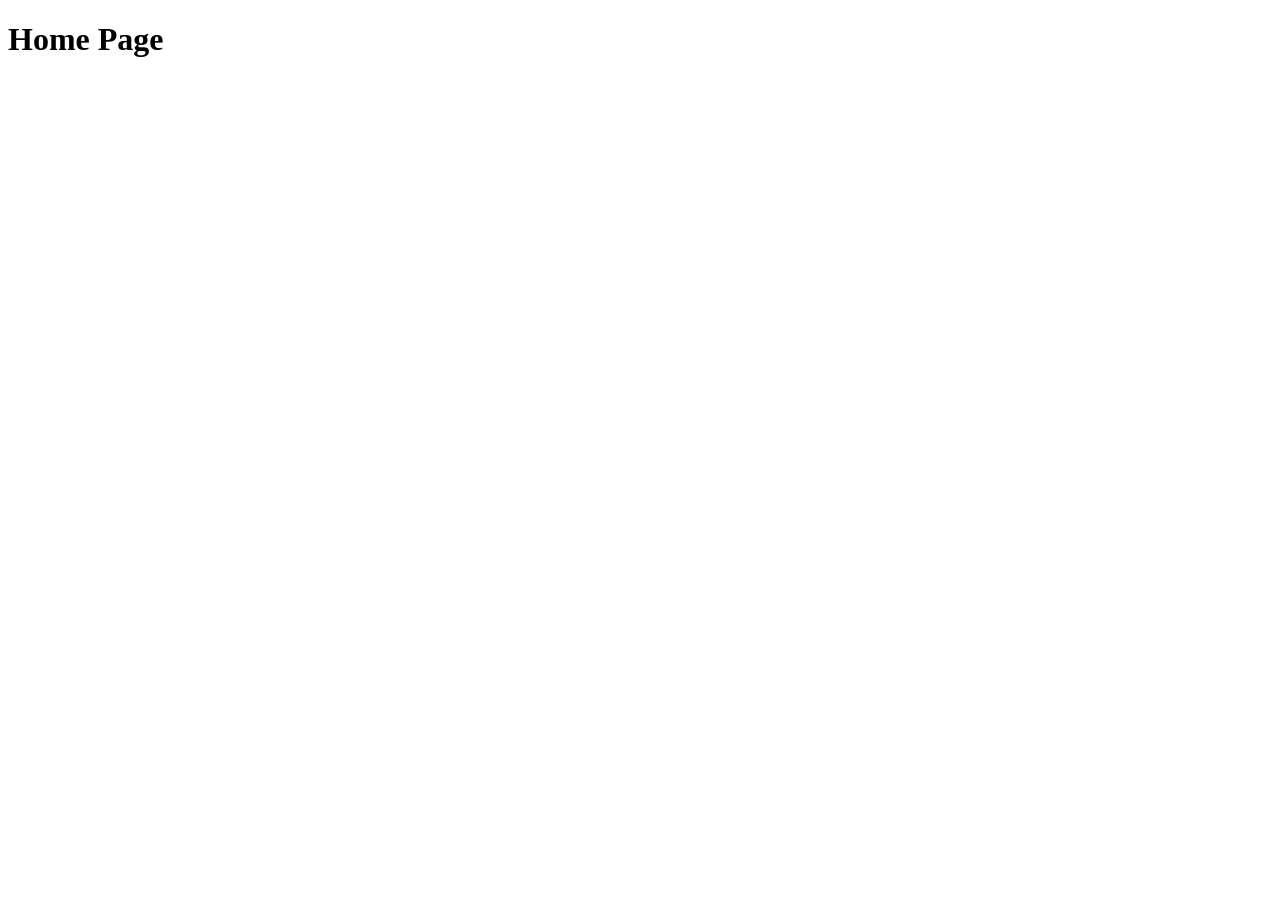
==== frontend/index.html @ 9e608761 "Test Push" ====
<!DOCTYPE html>

<html>
    <head>
        <meta charset="utf-8">
        <meta http-equiv="X-UA-Compatible" content="IE=edge">
        <title></title>
        <meta name="description" content="">
        <meta name="viewport" content="width=device-width, initial-scale=1">
        <link rel="stylesheet" href="">
    </head>
    <body>
        
        <h1>Home Page</h1>
        
        <script src="" async defer></script>
    </body>
</html>
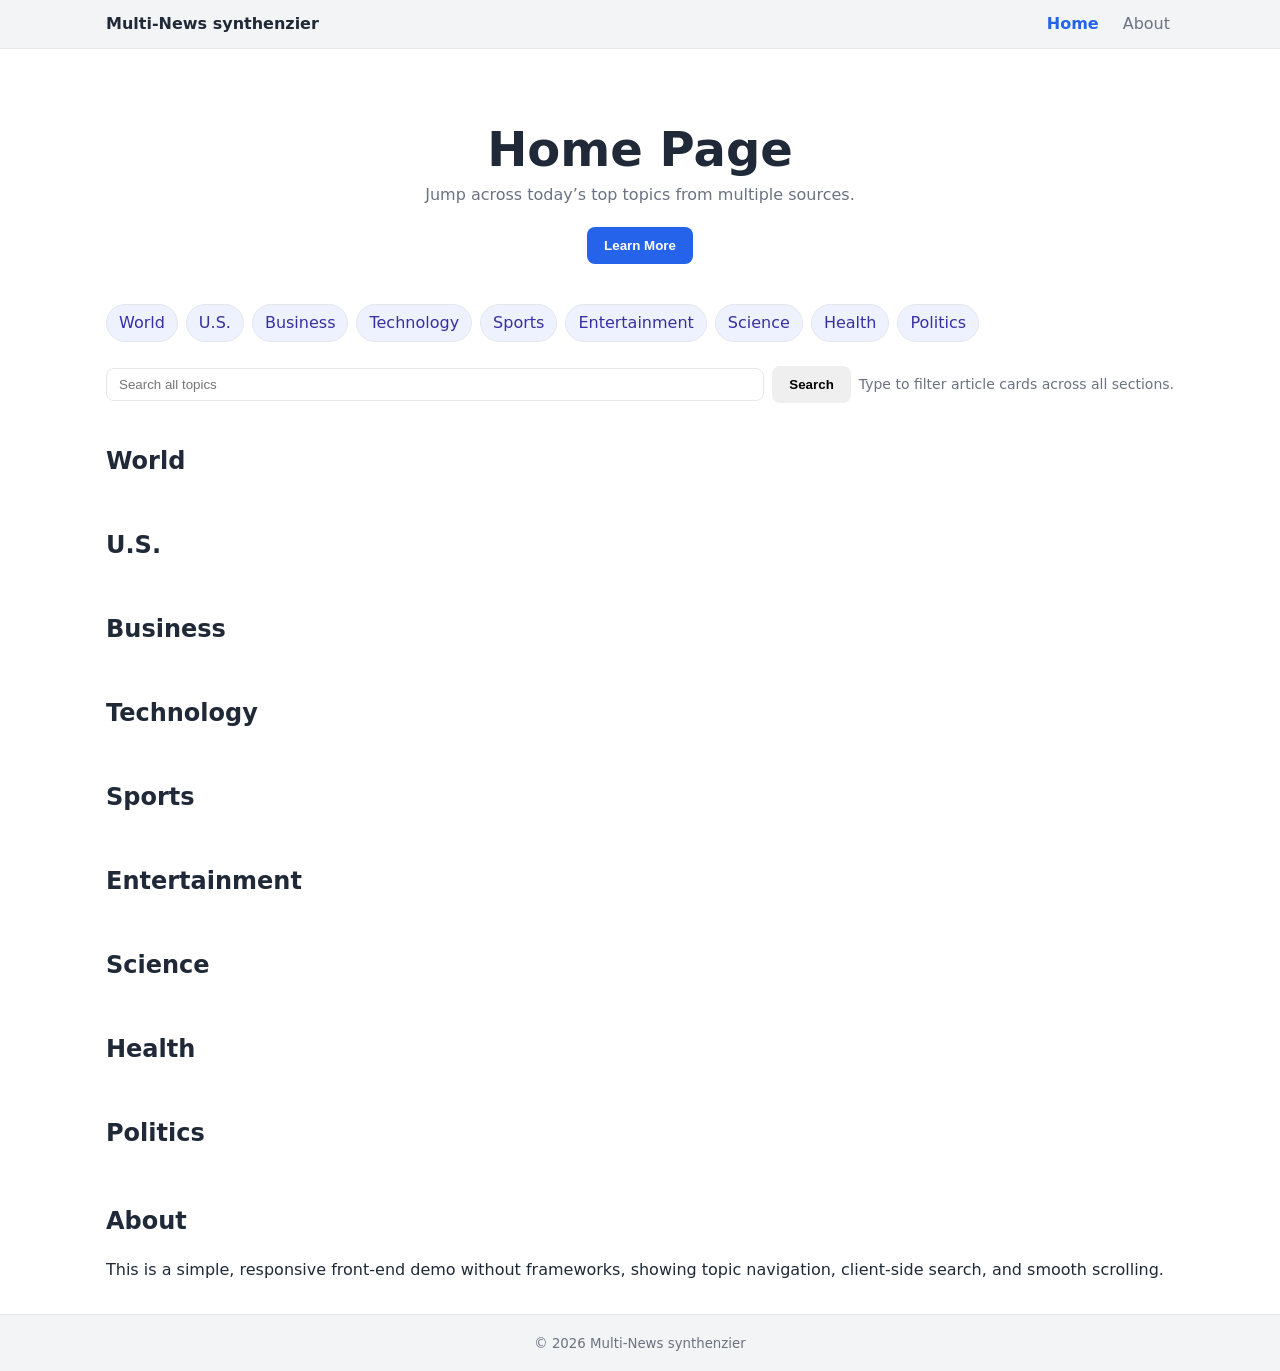
==== commit 00883a53: "updated frontend" ====
--- a/frontend/index.html
+++ b/frontend/index.html
@@ -1,18 +1,114 @@
-<!DOCTYPE html>
+<!doctype html>
+<html lang="en">
+  <head>
+    <meta charset="utf-8">
+    <meta name="viewport" content="width=device-width, initial-scale=1">
+    <title>Home | Multi-News synthenzier</title>
+    <link rel="stylesheet" href="style.css">
+  </head>
+  <body>
+    <header class="site-header">
+      <nav class="nav" aria-label="Primary">
+        <a class="brand" href="#">Multi-News synthenzier</a>
+        <button class="nav-toggle" aria-expanded="false" aria-controls="nav-list" aria-label="Toggle navigation">☰</button>
+        <ul id="nav-list" class="nav-list">
+          <li><a class="active" aria-current="page" href="#top">Home</a></li>
+          <li><a href="#about">About</a></li>
+        </ul>
+      </nav>
+    </header>
 
-<html>
-    <head>
-        <meta charset="utf-8">
-        <meta http-equiv="X-UA-Compatible" content="IE=edge">
-        <title></title>
-        <meta name="description" content="">
-        <meta name="viewport" content="width=device-width, initial-scale=1">
-        <link rel="stylesheet" href="">
-    </head>
-    <body>
-        
-        <h1>Home Page</h1>
-        
-        <script src="" async defer></script>
-    </body>
-</html>+    <a id="top" class="skip-anchor" aria-hidden="true"></a>
+
+    <main class="container" id="main" tabindex="-1">
+      <section class="hero" aria-label="Intro">
+        <h1 class="hero-title">Home Page</h1>
+        <p class="tagline">Jump across today’s top topics from multiple sources.</p>
+        <div class="cta-wrap">
+          <button id="learnMoreBtn" class="btn btn-primary" type="button">Learn More</button>
+        </div>
+      </section>
+
+      <nav class="topic-pills" aria-label="Popular Topics">
+        <a class="pill" href="#world">World</a>
+        <a class="pill" href="#us">U.S.</a>
+        <a class="pill" href="#business">Business</a>
+        <a class="pill" href="#technology">Technology</a>
+        <a class="pill" href="#sports">Sports</a>
+        <a class="pill" href="#entertainment">Entertainment</a>
+        <a class="pill" href="#science">Science</a>
+        <a class="pill" href="#health">Health</a>
+        <a class="pill" href="#politics">Politics</a>
+      </nav>
+
+      <section class="search-area" aria-label="Custom Search">
+        <form id="searchForm" role="search" aria-label="Search all topics">
+          <label for="searchInput" class="sr-only">Search all topics</label>
+          <input id="searchInput" type="search" placeholder="Search all topics" aria-describedby="searchHelp" />
+          <button type="submit" class="btn">Search</button>
+          <div id="searchHelp" class="help">Type to filter article cards across all sections.</div>
+        </form>
+      </section>
+
+      <section id="world" class="topic-section" aria-labelledby="world-title">
+        <h2 id="world-title">World</h2>
+        <div class="cards"></div>
+      </section>
+
+      <section id="us" class="topic-section" aria-labelledby="us-title">
+        <h2 id="us-title">U.S.</h2>
+        <div class="cards"></div>
+      </section>
+
+      <section id="business" class="topic-section" aria-labelledby="business-title">
+        <h2 id="business-title">Business</h2>
+        <div class="cards"></div>
+      </section>
+
+      <section id="technology" class="topic-section" aria-labelledby="technology-title">
+        <h2 id="technology-title">Technology</h2>
+        <div class="cards"></div>
+      </section>
+
+      <section id="sports" class="topic-section" aria-labelledby="sports-title">
+        <h2 id="sports-title">Sports</h2>
+        <div class="cards"></div>
+      </section>
+
+      <section id="entertainment" class="topic-section" aria-labelledby="entertainment-title">
+        <h2 id="entertainment-title">Entertainment</h2>
+        <div class="cards"></div>
+      </section>
+
+      <section id="science" class="topic-section" aria-labelledby="science-title">
+        <h2 id="science-title">Science</h2>
+        <div class="cards"></div>
+      </section>
+
+      <section id="health" class="topic-section" aria-labelledby="health-title">
+        <h2 id="health-title">Health</h2>
+        <div class="cards"></div>
+      </section>
+
+      <section id="politics" class="topic-section" aria-labelledby="politics-title">
+        <h2 id="politics-title">Politics</h2>
+        <div class="cards"></div>
+      </section>
+
+      <section id="about" class="supplemental" aria-label="About">
+        <h2>About</h2>
+        <p>This is a simple, responsive front-end demo without frameworks, showing topic navigation, client-side search, and smooth scrolling.</p>
+      </section>
+
+      
+    </main>
+
+    <footer class="site-footer">
+      <small>© <span id="year"></span> Multi-News synthenzier</small>
+    </footer>
+
+    <script src="script.js" defer></script>
+  </body>
+  </html>
+
+
--- a/frontend/style.css
+++ b/frontend/style.css
@@ -0,0 +1,223 @@
+/* Base styles */
+:root {
+  --bg: #ffffff;
+  --text: #1f2937; /* slate-800 */
+  --muted: #6b7280; /* gray-500 */
+  --header-bg: #f3f4f6; /* gray-100 */
+  --border: #e5e7eb; /* gray-200 */
+  --accent: #2563eb; /* blue-600 */
+  --accent-hover: #1d4ed8; /* blue-700 */
+  --pill-bg: #eef2ff; /* indigo-50 */
+  --pill-text: #3730a3; /* indigo-800 */
+  --card-bg: #ffffff;
+  --shadow: 0 1px 2px rgba(0,0,0,0.06), 0 1px 3px rgba(0,0,0,0.1);
+}
+
+* { box-sizing: border-box; }
+
+html, body {
+  margin: 0;
+  padding: 0;
+  background: var(--bg);
+  color: var(--text);
+  font-family: system-ui, -apple-system, Segoe UI, Roboto, Helvetica, Arial, "Apple Color Emoji", "Segoe UI Emoji";
+  line-height: 1.5;
+}
+
+img, svg { max-width: 100%; display: block; }
+
+/* Header / Nav */
+.site-header {
+  background: var(--header-bg);
+  border-bottom: 1px solid var(--border);
+  position: sticky;
+  top: 0;
+  z-index: 10;
+}
+
+.nav {
+  max-width: 1100px;
+  margin: 0 auto;
+  display: flex;
+  align-items: center;
+  justify-content: space-between;
+  padding: 0.75rem 1rem;
+}
+
+.brand {
+  font-weight: 700;
+  color: var(--text);
+  text-decoration: none;
+}
+
+.nav-toggle {
+  background: transparent;
+  border: 1px solid var(--border);
+  border-radius: 0.375rem;
+  padding: 0.25rem 0.5rem;
+  font-size: 1rem;
+  cursor: pointer;
+  display: none; /* shown on small screens */
+}
+
+.nav-list {
+  list-style: none;
+  display: flex;
+  gap: 1rem;
+  margin: 0;
+  padding: 0;
+}
+
+.nav-list a {
+  text-decoration: none;
+  color: var(--muted);
+  padding: 0.5rem 0.25rem;
+  border-radius: 0.25rem;
+}
+
+.nav-list a:hover {
+  color: var(--text);
+}
+
+.nav-list a.active {
+  color: var(--accent);
+  font-weight: 600;
+}
+
+/* Main layout */
+.container {
+  max-width: 1100px;
+  margin: 2rem auto;
+  padding: 0 1rem;
+}
+
+h1 { line-height: 1.2; margin-bottom: 0.5rem; }
+.lead { color: var(--muted); margin-top: 0; }
+
+.cta-wrap {
+  display: flex;
+  justify-content: center;
+  margin-top: 1.25rem;
+}
+
+.btn {
+  appearance: none;
+  border: 1px solid transparent;
+  padding: 0.625rem 1rem;
+  border-radius: 0.5rem;
+  font-weight: 600;
+  cursor: pointer;
+}
+
+.btn-primary {
+  background: var(--accent);
+  color: #fff;
+}
+
+.btn-primary:hover {
+  background: var(--accent-hover);
+}
+
+/* Hero */
+.hero {
+  padding: 2.5rem 0 1.5rem;
+  text-align: center;
+}
+.hero-title {
+  font-size: clamp(2rem, 4vw, 3rem);
+  margin: 0 0 0.25rem 0;
+}
+.tagline {
+  color: var(--muted);
+  margin: 0 auto;
+  max-width: 60ch;
+}
+
+/* Topic pills */
+.topic-pills {
+  display: flex;
+  flex-wrap: wrap;
+  gap: 0.5rem;
+  padding: 1rem 0;
+}
+.pill {
+  text-decoration: none;
+  padding: 0.375rem 0.75rem;
+  border-radius: 9999px;
+  background: var(--pill-bg);
+  color: var(--pill-text);
+  border: 1px solid var(--border);
+}
+.pill:focus-visible { outline: 2px solid var(--accent); outline-offset: 2px; }
+
+/* Search */
+.search-area {
+  margin: 0.5rem 0 1.5rem;
+}
+#searchForm { display: flex; flex-wrap: wrap; gap: 0.5rem; align-items: center; }
+#searchInput {
+  flex: 1 1 280px;
+  border: 1px solid var(--border);
+  border-radius: 0.5rem;
+  padding: 0.5rem 0.75rem;
+}
+.help { color: var(--muted); font-size: 0.875rem; }
+.sr-only { position: absolute; width: 1px; height: 1px; padding: 0; margin: -1px; overflow: hidden; clip: rect(0,0,0,0); white-space: nowrap; border: 0; }
+
+/* Sections & cards */
+.topic-section { padding: 1rem 0 1.25rem; }
+.topic-section h2 { margin: 0 0 0.75rem; }
+.cards {
+  display: grid;
+  grid-template-columns: repeat(3, minmax(0, 1fr));
+  gap: 1rem;
+}
+.card {
+  background: var(--card-bg);
+  border: 1px solid var(--border);
+  border-radius: 0.75rem;
+  padding: 1rem;
+  box-shadow: var(--shadow);
+}
+.card h3 { margin-top: 0; margin-bottom: 0.25rem; }
+.card p { margin-top: 0; color: var(--muted); }
+.read-more { color: var(--accent); text-decoration: none; }
+.read-more:hover { text-decoration: underline; }
+
+/* Footer */
+.site-footer {
+  border-top: 1px solid var(--border);
+  background: var(--header-bg);
+  padding: 1rem;
+  text-align: center;
+  color: var(--muted);
+}
+
+/* Responsive nav */
+@media (max-width: 640px) {
+  .nav-toggle { display: inline-block; }
+  .nav-list {
+    position: absolute;
+    right: 1rem;
+    top: 56px;
+    background: var(--header-bg);
+    border: 1px solid var(--border);
+    border-radius: 0.5rem;
+    padding: 0.5rem;
+    display: none;
+    flex-direction: column;
+    gap: 0.5rem;
+    min-width: 160px;
+  }
+  .nav-list.open { display: flex; }
+}
+
+/* Responsive cards */
+@media (max-width: 900px) {
+  .cards { grid-template-columns: repeat(2, minmax(0, 1fr)); }
+}
+@media (max-width: 600px) {
+  .cards { grid-template-columns: 1fr; }
+}
+
+
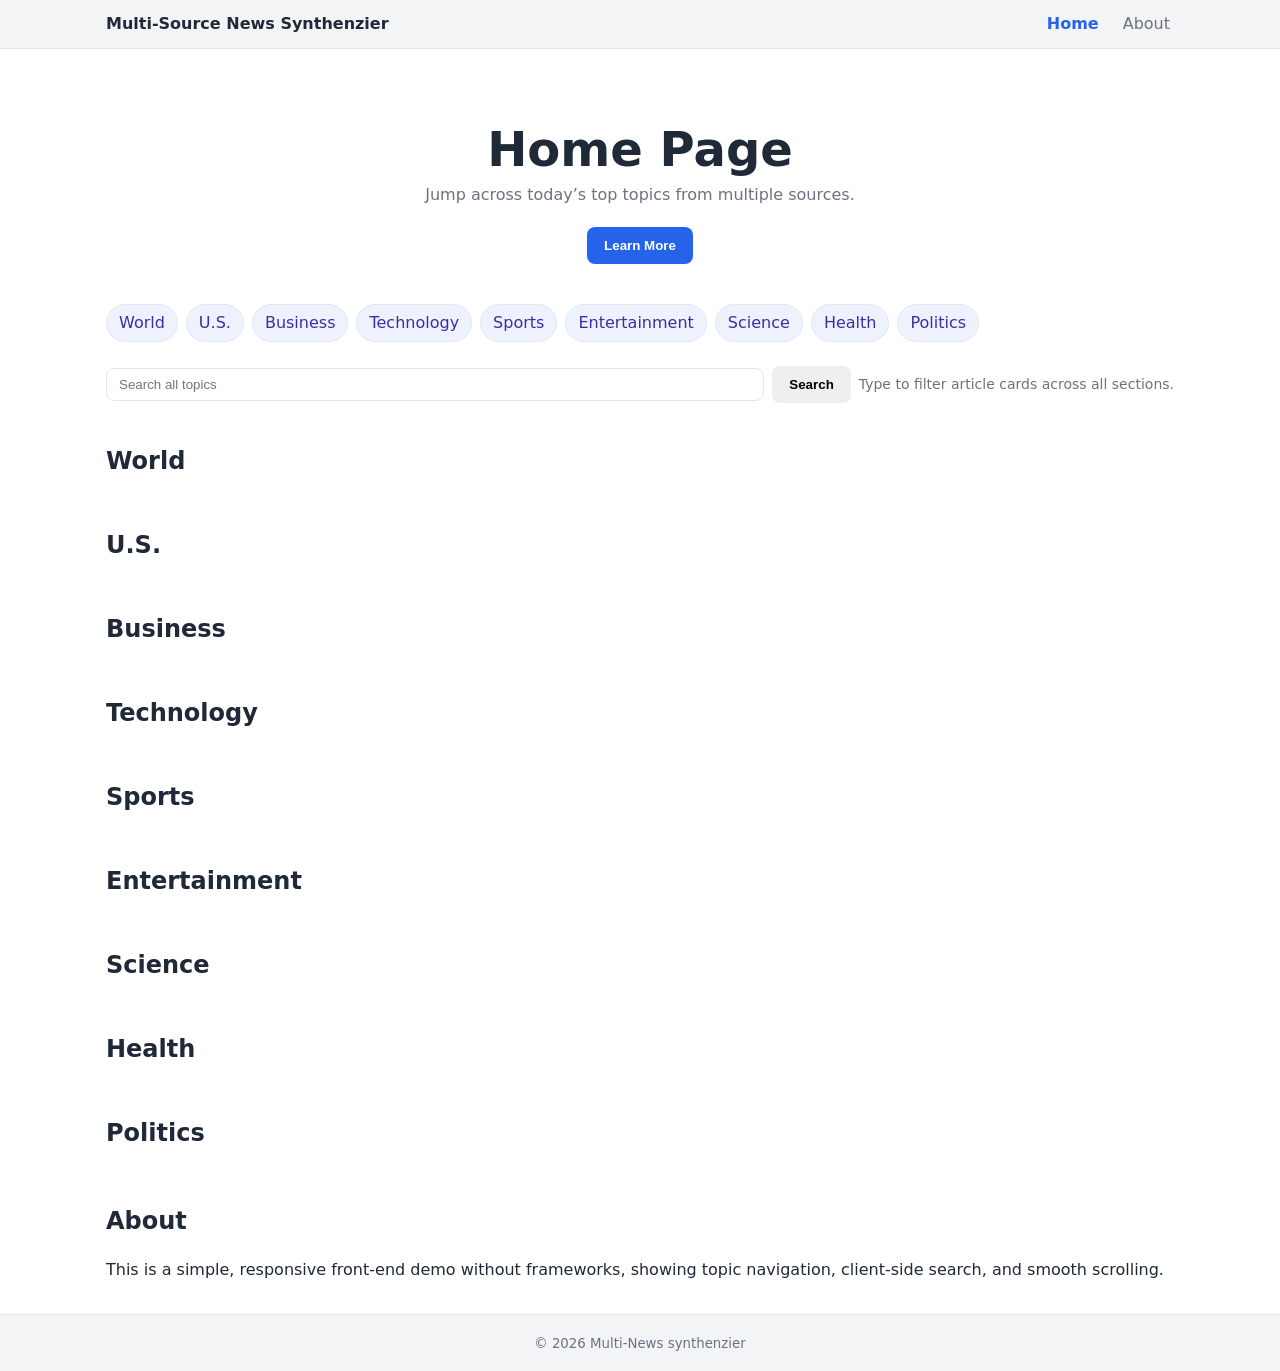
==== commit e84525f1: "Grammer Changes" ====
--- a/frontend/index.html
+++ b/frontend/index.html
@@ -3,13 +3,13 @@
   <head>
     <meta charset="utf-8">
     <meta name="viewport" content="width=device-width, initial-scale=1">
-    <title>Home | Multi-News synthenzier</title>
+    <title>Home | Multi-Source News Synthenzier</title>
     <link rel="stylesheet" href="style.css">
   </head>
   <body>
     <header class="site-header">
       <nav class="nav" aria-label="Primary">
-        <a class="brand" href="#">Multi-News synthenzier</a>
+        <a class="brand" href="#">Multi-Source News Synthenzier</a>
         <button class="nav-toggle" aria-expanded="false" aria-controls="nav-list" aria-label="Toggle navigation">☰</button>
         <ul id="nav-list" class="nav-list">
           <li><a class="active" aria-current="page" href="#top">Home</a></li>
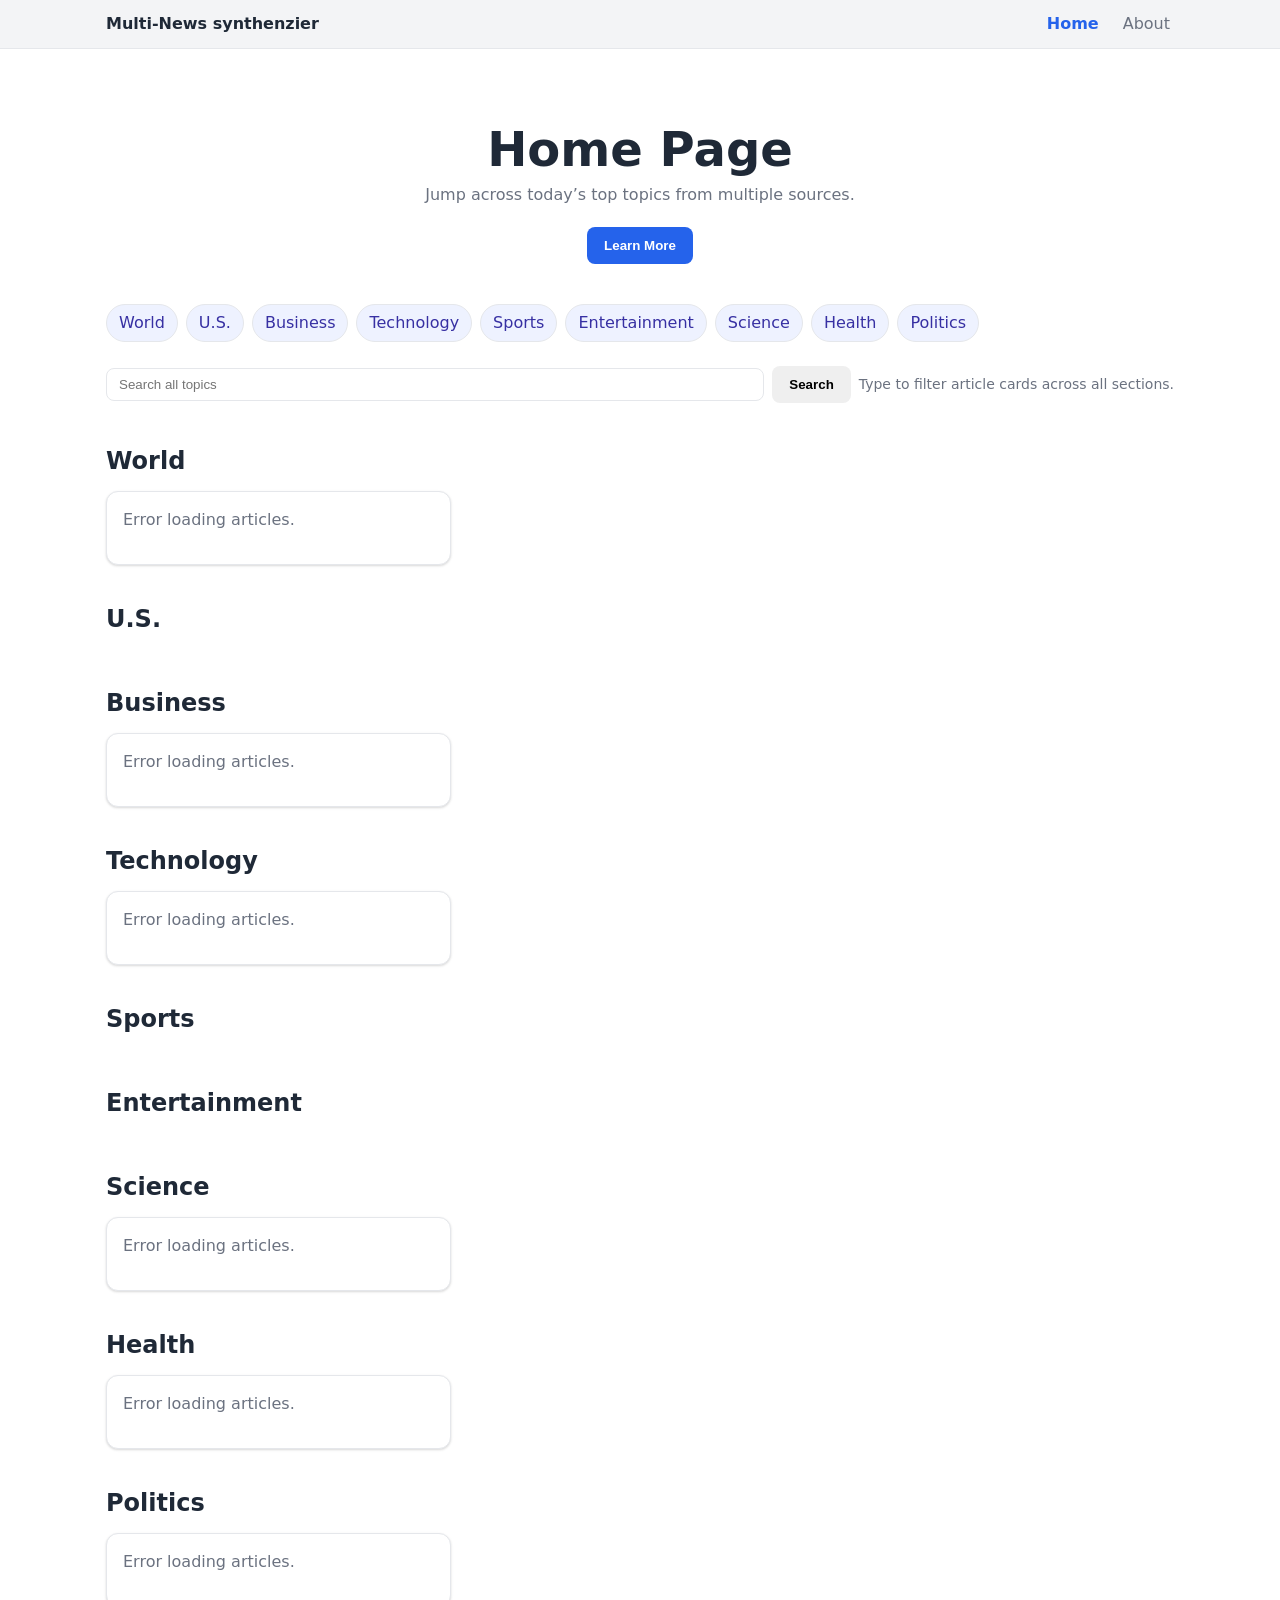
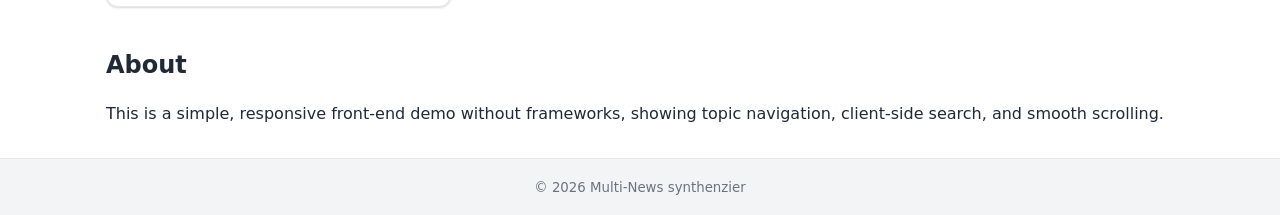
==== commit ff08e082: "Add Multi-News Synthesizer with Guardian API integration and AI summaries" ====
--- a/frontend/index.html
+++ b/frontend/index.html
@@ -3,13 +3,13 @@
   <head>
     <meta charset="utf-8">
     <meta name="viewport" content="width=device-width, initial-scale=1">
-    <title>Home | Multi-Source News Synthenzier</title>
+    <title>Home | Multi-News synthenzier</title>
     <link rel="stylesheet" href="style.css">
   </head>
   <body>
     <header class="site-header">
       <nav class="nav" aria-label="Primary">
-        <a class="brand" href="#">Multi-Source News Synthenzier</a>
+        <a class="brand" href="#">Multi-News synthenzier</a>
         <button class="nav-toggle" aria-expanded="false" aria-controls="nav-list" aria-label="Toggle navigation">☰</button>
         <ul id="nav-list" class="nav-list">
           <li><a class="active" aria-current="page" href="#top">Home</a></li>
@@ -30,15 +30,15 @@
       </section>
 
       <nav class="topic-pills" aria-label="Popular Topics">
-        <a class="pill" href="#world">World</a>
-        <a class="pill" href="#us">U.S.</a>
-        <a class="pill" href="#business">Business</a>
-        <a class="pill" href="#technology">Technology</a>
-        <a class="pill" href="#sports">Sports</a>
-        <a class="pill" href="#entertainment">Entertainment</a>
-        <a class="pill" href="#science">Science</a>
-        <a class="pill" href="#health">Health</a>
-        <a class="pill" href="#politics">Politics</a>
+        <a class="pill" href="topic.html?topic=world">World</a>
+        <a class="pill" href="topic.html?topic=us-news">U.S.</a>
+        <a class="pill" href="topic.html?topic=business">Business</a>
+        <a class="pill" href="topic.html?topic=technology">Technology</a>
+        <a class="pill" href="topic.html?topic=sport">Sports</a>
+        <a class="pill" href="topic.html?topic=culture">Entertainment</a>
+        <a class="pill" href="topic.html?topic=science">Science</a>
+        <a class="pill" href="topic.html?topic=health">Health</a>
+        <a class="pill" href="topic.html?topic=politics">Politics</a>
       </nav>
 
       <section class="search-area" aria-label="Custom Search">
--- a/frontend/style.css
+++ b/frontend/style.css
@@ -220,4 +220,101 @@
   .cards { grid-template-columns: 1fr; }
 }
 
-
+/* Inline summary box styles */
+.summary-box {
+  position: absolute;
+  top: 100%;
+  left: 0;
+  right: 0;
+  background: var(--card-bg);
+  border: 1px solid var(--border);
+  border-radius: 0.5rem;
+  box-shadow: var(--shadow);
+  z-index: 100;
+  margin-top: 0.5rem;
+  max-height: 300px;
+  overflow-y: auto;
+  display: none;
+}
+
+.summary-box.show {
+  display: block;
+}
+
+.summary-content {
+  padding: 1rem;
+}
+
+.summary-header {
+  display: flex;
+  justify-content: space-between;
+  align-items: center;
+  margin-bottom: 0.5rem;
+  padding-bottom: 0.5rem;
+  border-bottom: 1px solid var(--border);
+}
+
+.summary-title {
+  font-weight: 600;
+  color: var(--text);
+  margin: 0;
+  font-size: 0.9rem;
+}
+
+.summary-close {
+  background: none;
+  border: none;
+  font-size: 1.2rem;
+  cursor: pointer;
+  color: var(--muted);
+  padding: 0;
+  width: 1.5rem;
+  height: 1.5rem;
+  display: flex;
+  align-items: center;
+  justify-content: center;
+}
+
+.summary-close:hover {
+  color: var(--text);
+}
+
+.summary-text {
+  line-height: 1.5;
+  font-size: 0.9rem;
+  color: var(--text);
+}
+
+.summary-text p {
+  margin-bottom: 0.5rem;
+}
+
+.summary-text p:last-child {
+  margin-bottom: 0;
+}
+
+.summary-actions {
+  margin-top: 0.75rem;
+  padding-top: 0.75rem;
+  border-top: 1px solid var(--border);
+}
+
+.summary-actions .btn {
+  font-size: 0.8rem;
+  padding: 0.375rem 0.75rem;
+}
+
+.summary-loading {
+  text-align: center;
+  color: var(--muted);
+  font-style: italic;
+  font-size: 0.9rem;
+  padding: 1rem;
+}
+
+/* Card positioning for summary box */
+.card {
+  position: relative;
+}
+
+
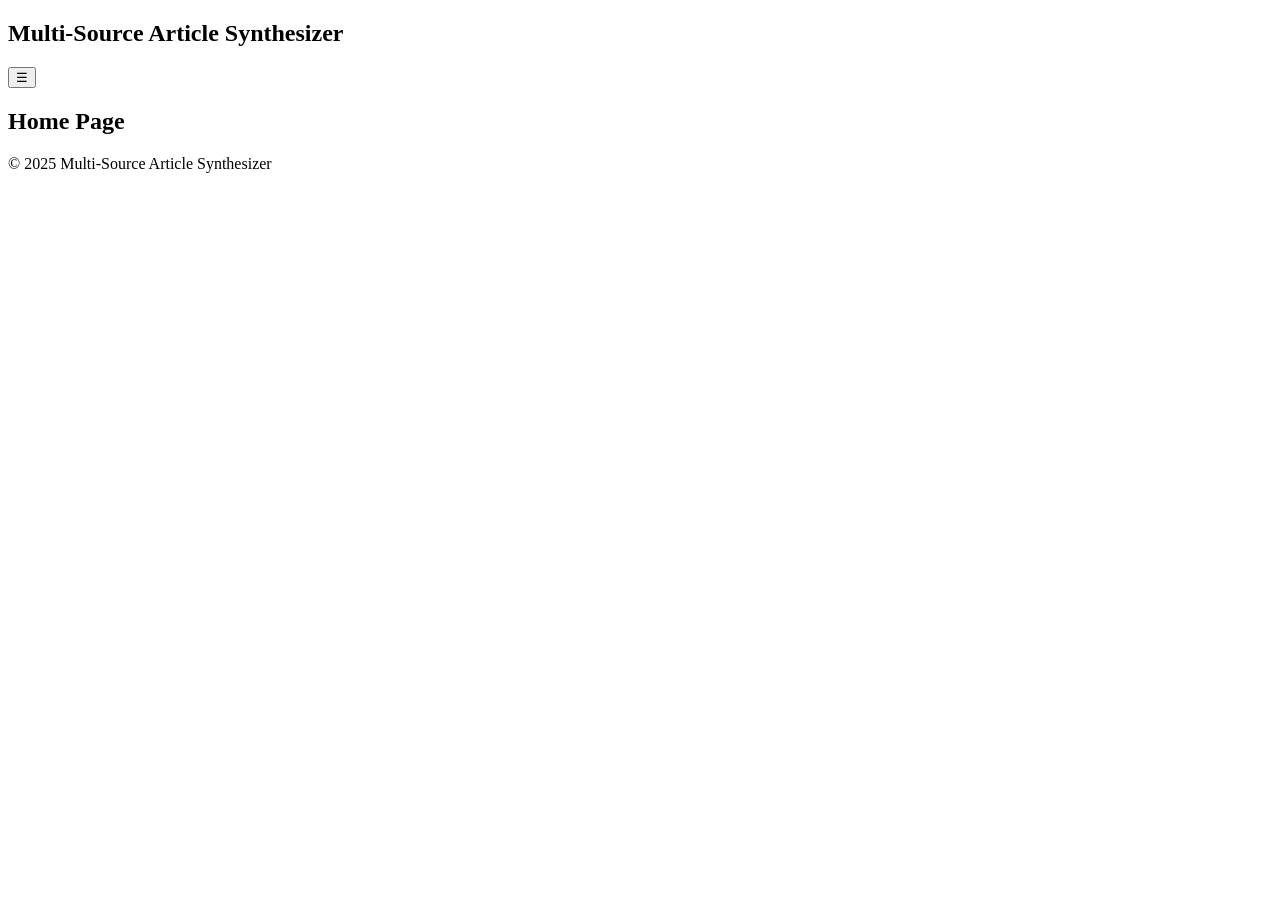
==== commit ea347bbd: "Moving index.html out of /pages to hopefully get the website to load" ====
--- a/frontend/index.html
+++ b/frontend/index.html
@@ -1,114 +1,99 @@
-<!doctype html>
-<html lang="en">
+<!DOCTYPE html>
+
+<html>
   <head>
+
+    <!--Generic Data-->
     <meta charset="utf-8">
+    <meta http-equiv="X-UA-Compatible" content="IE=edge">
+    <title>Home | Multi-Source Article Synthesizer</title>
     <meta name="viewport" content="width=device-width, initial-scale=1">
-    <title>Home | Multi-News synthenzier</title>
-    <link rel="stylesheet" href="style.css">
+
+    <!--Style Sheets-->
+    <link rel="stylesheet" href="/styles/nav_bar.css">
+    <link rel="stylesheet" href="/styles/footer.css">
+
   </head>
+
   <body>
-    <header class="site-header">
+
+    <!--Navigation Bar-->
+    <header class="site-header" role="banner">
+
+      <!--Non-Collapsable Portion of Navigation Bar-->
       <nav class="nav" aria-label="Primary">
-        <a class="brand" href="#">Multi-News synthenzier</a>
-        <button class="nav-toggle" aria-expanded="false" aria-controls="nav-list" aria-label="Toggle navigation">☰</button>
-        <ul id="nav-list" class="nav-list">
-          <li><a class="active" aria-current="page" href="#top">Home</a></li>
-          <li><a href="#about">About</a></li>
-        </ul>
+
+        <!--Website Title-->
+        <h1 class="app_name">Multi-Source Article Synthesizer</h1>
+
+        <!--Button Collapse-->
+        <button id="navToggle"
+          class="nav_toggle"
+          aria-controls="headerCollapsible"
+          aria-expanded="false"
+          aria-label="Toggle menu">☰</button>
       </nav>
+
+    <!--Collapsable Content-->
+
+    <div id="collapsableContent" hidden>
+
+      <!--Navigation Links-->
+      <nav class="topics-pills" aria-label="Popular Topics">
+        <a class="pill" href="/Pages/world_news.html">World</a>
+        <a class="pill" href="/Pages/united_states.html">U.S.</a>
+        <a class="pill" href="/Pages/business.html">Business</a>
+        <a class="pill" href="/Pages/technology.html">Technology</a>
+        <a class="pill" href="/Pages/sports.html">Sports</a>
+        <a class="pill" href="/Pages/entertainment.html">Entertainment</a>
+        <a class="pill" href="/Pages/science.html">Science</a>
+        <a class="pill" href="/Pages/health.html">Health</a>
+        <a class="pill" href="/Pages/politics.html">Politics</a>
+      </nav>
+
+      <!--Search Bar-->
+      <section class="search_bar" aria-label="Custom Search">
+        <form id="searchform" role="search" aria-label="Search all topics">
+          <label for="searchInput" class="sr-only">Search all topics...</label>
+          <input id="searchInput" type="search" placeholder="Search all topics..." aria-describedby="searchHelp">
+          <button type="submit" class="search_btn">Search</button>
+        </form>
+      </section>
+    </div>
+
     </header>
 
-    <a id="top" class="skip-anchor" aria-hidden="true"></a>
+    <!--Main Page with Content-->
+    <main>
+        <h2>Home Page</h2>
 
-    <main class="container" id="main" tabindex="-1">
-      <section class="hero" aria-label="Intro">
-        <h1 class="hero-title">Home Page</h1>
-        <p class="tagline">Jump across today’s top topics from multiple sources.</p>
-        <div class="cta-wrap">
-          <button id="learnMoreBtn" class="btn btn-primary" type="button">Learn More</button>
-        </div>
-      </section>
+        <section class="how_to">
 
-      <nav class="topic-pills" aria-label="Popular Topics">
-        <a class="pill" href="topic.html?topic=world">World</a>
-        <a class="pill" href="topic.html?topic=us-news">U.S.</a>
-        <a class="pill" href="topic.html?topic=business">Business</a>
-        <a class="pill" href="topic.html?topic=technology">Technology</a>
-        <a class="pill" href="topic.html?topic=sport">Sports</a>
-        <a class="pill" href="topic.html?topic=culture">Entertainment</a>
-        <a class="pill" href="topic.html?topic=science">Science</a>
-        <a class="pill" href="topic.html?topic=health">Health</a>
-        <a class="pill" href="topic.html?topic=politics">Politics</a>
-      </nav>
+        </section>
 
-      <section class="search-area" aria-label="Custom Search">
-        <form id="searchForm" role="search" aria-label="Search all topics">
-          <label for="searchInput" class="sr-only">Search all topics</label>
-          <input id="searchInput" type="search" placeholder="Search all topics" aria-describedby="searchHelp" />
-          <button type="submit" class="btn">Search</button>
-          <div id="searchHelp" class="help">Type to filter article cards across all sections.</div>
-        </form>
-      </section>
+        <section class="about_us">
 
-      <section id="world" class="topic-section" aria-labelledby="world-title">
-        <h2 id="world-title">World</h2>
-        <div class="cards"></div>
-      </section>
+        </section>
 
-      <section id="us" class="topic-section" aria-labelledby="us-title">
-        <h2 id="us-title">U.S.</h2>
-        <div class="cards"></div>
-      </section>
+        <section class="github">
 
-      <section id="business" class="topic-section" aria-labelledby="business-title">
-        <h2 id="business-title">Business</h2>
-        <div class="cards"></div>
-      </section>
-
-      <section id="technology" class="topic-section" aria-labelledby="technology-title">
-        <h2 id="technology-title">Technology</h2>
-        <div class="cards"></div>
-      </section>
-
-      <section id="sports" class="topic-section" aria-labelledby="sports-title">
-        <h2 id="sports-title">Sports</h2>
-        <div class="cards"></div>
-      </section>
-
-      <section id="entertainment" class="topic-section" aria-labelledby="entertainment-title">
-        <h2 id="entertainment-title">Entertainment</h2>
-        <div class="cards"></div>
-      </section>
-
-      <section id="science" class="topic-section" aria-labelledby="science-title">
-        <h2 id="science-title">Science</h2>
-        <div class="cards"></div>
-      </section>
-
-      <section id="health" class="topic-section" aria-labelledby="health-title">
-        <h2 id="health-title">Health</h2>
-        <div class="cards"></div>
-      </section>
-
-      <section id="politics" class="topic-section" aria-labelledby="politics-title">
-        <h2 id="politics-title">Politics</h2>
-        <div class="cards"></div>
-      </section>
-
-      <section id="about" class="supplemental" aria-label="About">
-        <h2>About</h2>
-        <p>This is a simple, responsive front-end demo without frameworks, showing topic navigation, client-side search, and smooth scrolling.</p>
-      </section>
-
-      
+        </section>
     </main>
 
-    <footer class="site-footer">
-      <small>© <span id="year"></span> Multi-News synthenzier</small>
+    <!--Page Footer-->
+    <footer>
+      <div class="footer_content">
+        <p>© 2025 Multi-Source Article Synthesizer</p>
+      </div>
     </footer>
 
-    <script src="script.js" defer></script>
+    <!--Scripts.js Reference-->
+    <script src="/Scripts/location_service.js" defer></script>
+    <script src="/Scripts/country_selector.js" defer></script>
+    <script src="/Scripts/nav_bar_scripts.js" defer></script>
+    <script src="/Scripts/search_bar.js" defer></script>
+
   </body>
-  </html>
+</html>
 
 
